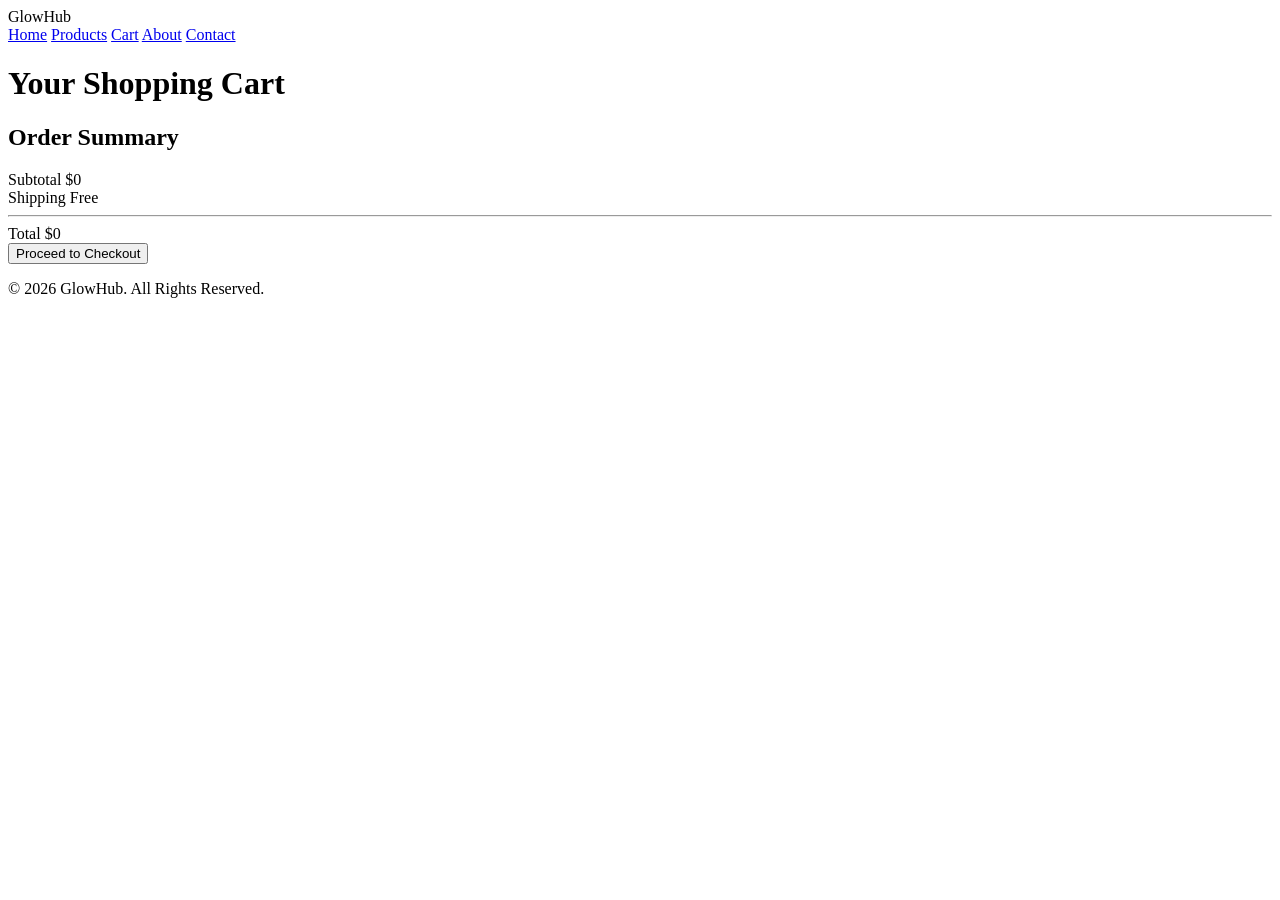
==== cart.html @ 0f57cba9 "first commit" ====
<!DOCTYPE html>
<html lang="en">

<head>

    <meta charset="UTF-8">

    <meta name="viewport" content="width=device-width, initial-scale=1.0">

    <title>GlowHub - Cart</title>

    <link rel="stylesheet" href="cart.css">

</head>

<body>

    <!-- Header -->

    <header>

        <div class="logo">
            GlowHub
        </div>

        <nav>

            <a href="index.html">Home</a>

            <a href="products.html">Products</a>

            <a href="cart.html">Cart</a>

            <a href="#">About</a>

            <a href="#">Contact</a>

        </nav>

    </header>


    <!-- Cart -->

    <main>

        <h1>Your Shopping Cart</h1>

        <div class="cart-container">

            <!-- Cart products -->

            <div id="cartItems">

                <!-- Products will come from JavaScript -->

            </div>


            <!-- Cart Summary -->

            <div class="cart-summary">

                <h2>Order Summary</h2>

                <div class="summary-row">

                    <span>Subtotal</span>

                    <span id="subtotal">$0</span>

                </div>


                <div class="summary-row">

                    <span>Shipping</span>

                    <span>Free</span>

                </div>


                <hr>


                <div class="total-row">

                    <span>Total</span>

                    <span id="total">$0</span>

                </div>


                <button class="checkout-btn">
                    Proceed to Checkout
                </button>

            </div>

        </div>

    </main>


    <!-- Footer -->

    <footer>

        <p>
            © 2026 GlowHub. All Rights Reserved.
        </p>

    </footer>


    <script src="Js/cart.js"></script>

</body>

</html>
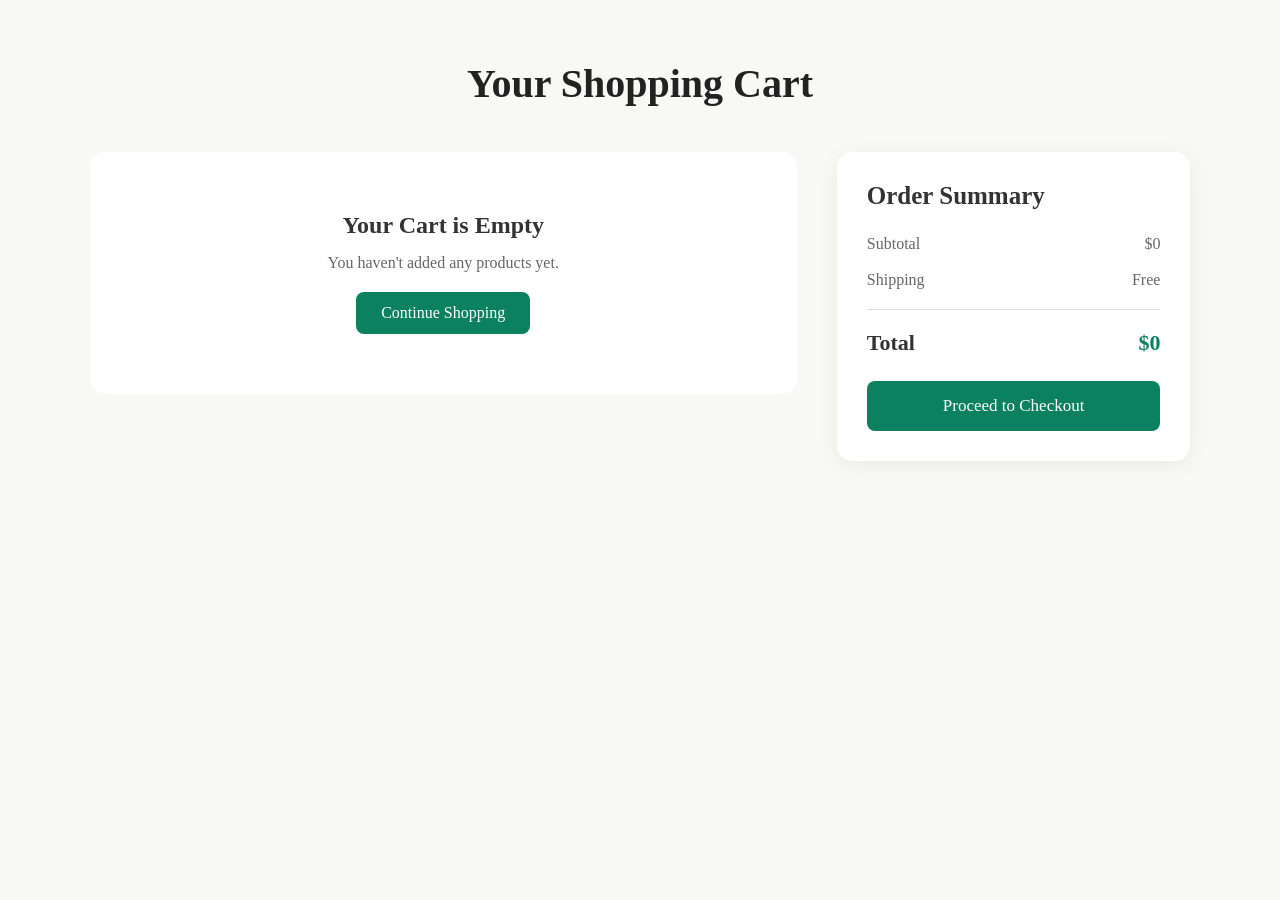
==== commit 9692b73b: "udates" ====
--- a/cart.html
+++ b/cart.html
@@ -9,35 +9,13 @@
 
     <title>GlowHub - Cart</title>
 
-    <link rel="stylesheet" href="cart.css">
+    <link rel="stylesheet" href="/css/cart.css">
 
 </head>
 
 <body>
 
     <!-- Header -->
-
-    <header>
-
-        <div class="logo">
-            GlowHub
-        </div>
-
-        <nav>
-
-            <a href="index.html">Home</a>
-
-            <a href="products.html">Products</a>
-
-            <a href="cart.html">Cart</a>
-
-            <a href="#">About</a>
-
-            <a href="#">Contact</a>
-
-        </nav>
-
-    </header>
 
 
     <!-- Cart -->
@@ -92,10 +70,9 @@
 
                 </div>
 
-
-                <button class="checkout-btn">
-                    Proceed to Checkout
-                </button>
+<button id="checkoutBtn" class="checkout-btn">
+    Proceed to Checkout
+</button>
 
             </div>
 
@@ -104,16 +81,7 @@
     </main>
 
 
-    <!-- Footer -->
-
-    <footer>
-
-        <p>
-            © 2026 GlowHub. All Rights Reserved.
-        </p>
-
-    </footer>
-
+  
 
     <script src="Js/cart.js"></script>
 
--- a/css/cart.css
+++ b/css/cart.css
@@ -0,0 +1,435 @@
+* {
+    margin: 0;
+    padding: 0;
+    box-sizing: border-box;
+}
+
+
+body {
+    font-family: Cambria, Georgia, serif;
+    background-color: #f8f8f5;
+    color: #333;
+}
+
+
+/* Header */
+
+header {
+    height: 70px;
+    background-color: rgb(12, 129, 95);
+
+    display: flex;
+    align-items: center;
+    justify-content: space-between;
+
+    padding: 0 7%;
+}
+
+
+.logo {
+    color: white;
+    font-size: 30px;
+    font-weight: bold;
+}
+
+
+nav {
+    display: flex;
+    gap: 30px;
+}
+
+
+nav a {
+    color: white;
+    text-decoration: none;
+    font-size: 17px;
+}
+
+
+nav a:hover {
+    text-decoration: underline;
+}
+
+
+/* Main */
+
+main {
+    min-height: 80vh;
+    padding: 60px 7%;
+}
+
+
+main > h1 {
+    text-align: center;
+    margin-bottom: 45px;
+    font-size: 40px;
+    color: #222;
+}
+
+
+/* Cart Layout */
+
+.cart-container {
+    max-width: 1200px;
+    margin: auto;
+
+    display: grid;
+    grid-template-columns: 2fr 1fr;
+
+    gap: 40px;
+}
+
+
+/* Cart Item */
+
+.cart-item {
+    background-color: white;
+
+    padding: 20px;
+    margin-bottom: 20px;
+
+    border-radius: 15px;
+
+    display: flex;
+    align-items: center;
+
+    gap: 25px;
+
+    box-shadow: 0 5px 20px rgba(0, 0, 0, 0.06);
+}
+
+
+.cart-item > img {
+    width: 140px;
+    height: 140px;
+
+    object-fit: contain;
+
+    border-radius: 10px;
+}
+
+
+.cart-info {
+    flex: 1;
+}
+
+
+.cart-info h2 {
+    font-size: 24px;
+    margin-bottom: 10px;
+}
+
+
+.cart-info p {
+    color: rgb(12, 129, 95);
+
+    font-size: 20px;
+    font-weight: bold;
+
+    margin-bottom: 15px;
+}
+
+
+/* Quantity */
+
+.quantity {
+    display: flex;
+    align-items: center;
+    gap: 15px;
+
+    margin-bottom: 15px;
+}
+
+
+.quantity button {
+    width: 35px;
+    height: 35px;
+
+    border: 1px solid #ccc;
+
+    background-color: white;
+
+    border-radius: 5px;
+
+    cursor: pointer;
+
+    font-size: 20px;
+}
+
+
+.quantity button:hover {
+    background-color: rgb(12, 129, 95);
+    color: white;
+}
+
+
+.quantity span {
+    font-size: 18px;
+    font-weight: bold;
+}
+
+
+/* Remove */
+
+.remove-btn {
+    border: none;
+
+    background: none;
+
+    color: #c0392b;
+
+    cursor: pointer;
+
+    font-family: inherit;
+
+    font-size: 15px;
+}
+
+
+.remove-btn:hover {
+    text-decoration: underline;
+}
+
+
+/* Cart Summary */
+
+.cart-summary {
+    background-color: white;
+
+    padding: 30px;
+
+    border-radius: 15px;
+
+    height: fit-content;
+
+    box-shadow: 0 5px 20px rgba(0, 0, 0, 0.06);
+}
+
+
+.cart-summary h2 {
+    margin-bottom: 25px;
+    font-size: 25px;
+}
+
+
+.summary-row {
+    display: flex;
+
+    justify-content: space-between;
+
+    margin-bottom: 18px;
+
+    color: #666;
+}
+
+
+.cart-summary hr {
+    border: none;
+
+    border-top: 1px solid #ddd;
+
+    margin: 20px 0;
+}
+
+
+.total-row {
+    display: flex;
+
+    justify-content: space-between;
+
+    font-size: 22px;
+
+    font-weight: bold;
+
+    margin-bottom: 25px;
+}
+
+
+#total {
+    color: rgb(12, 129, 95);
+}
+
+
+/* Checkout */
+
+.checkout-btn {
+    width: 100%;
+
+    padding: 15px;
+
+    background-color: rgb(12, 129, 95);
+
+    color: white;
+
+    border: none;
+
+    border-radius: 8px;
+
+    cursor: pointer;
+
+    font-size: 17px;
+
+    font-family: inherit;
+}
+
+
+.checkout-btn:hover {
+    background-color: rgb(9, 103, 76);
+}
+
+
+/* Empty Cart */
+
+.empty-cart {
+    background-color: white;
+
+    padding: 60px 30px;
+
+    text-align: center;
+
+    border-radius: 15px;
+}
+
+
+.empty-cart h2 {
+    margin-bottom: 15px;
+}
+
+
+.empty-cart p {
+    color: #666;
+
+    margin-bottom: 20px;
+}
+
+
+.empty-cart a {
+    display: inline-block;
+
+    background-color: rgb(12, 129, 95);
+
+    color: white;
+
+    text-decoration: none;
+
+    padding: 12px 25px;
+
+    border-radius: 8px;
+}
+
+
+/* Footer */
+
+footer {
+    background-color: rgb(12, 129, 95);
+
+    color: white;
+
+    text-align: center;
+
+    padding: 25px;
+}
+
+
+/* Tablet */
+
+@media (max-width: 900px) {
+
+    main {
+        padding: 50px 5%;
+    }
+
+
+    .cart-container {
+        grid-template-columns: 1fr;
+    }
+
+
+    .cart-summary {
+        order: -1;
+    }
+}
+
+
+/* Mobile */
+
+@media (max-width: 600px) {
+
+    header {
+        height: auto;
+
+        padding: 20px;
+
+        flex-direction: column;
+
+        gap: 15px;
+    }
+
+
+    nav {
+        gap: 15px;
+
+        justify-content: center;
+
+        flex-wrap: wrap;
+    }
+
+
+    nav a {
+        font-size: 15px;
+    }
+
+
+    main {
+        padding: 30px 15px;
+    }
+
+
+    main > h1 {
+        font-size: 30px;
+
+        margin-bottom: 30px;
+    }
+
+
+    .cart-item {
+        padding: 15px;
+
+        gap: 15px;
+
+        align-items: flex-start;
+    }
+
+
+    .cart-item > img {
+        width: 90px;
+        height: 90px;
+    }
+
+
+    .cart-info h2 {
+        font-size: 18px;
+    }
+
+
+    .cart-info p {
+        font-size: 17px;
+    }
+
+
+    .quantity {
+        gap: 10px;
+    }
+
+
+    .remove-btn {
+        width: 100%;
+
+        text-align: left;
+    }
+
+
+    .cart-summary {
+        padding: 20px;
+    }
+}
